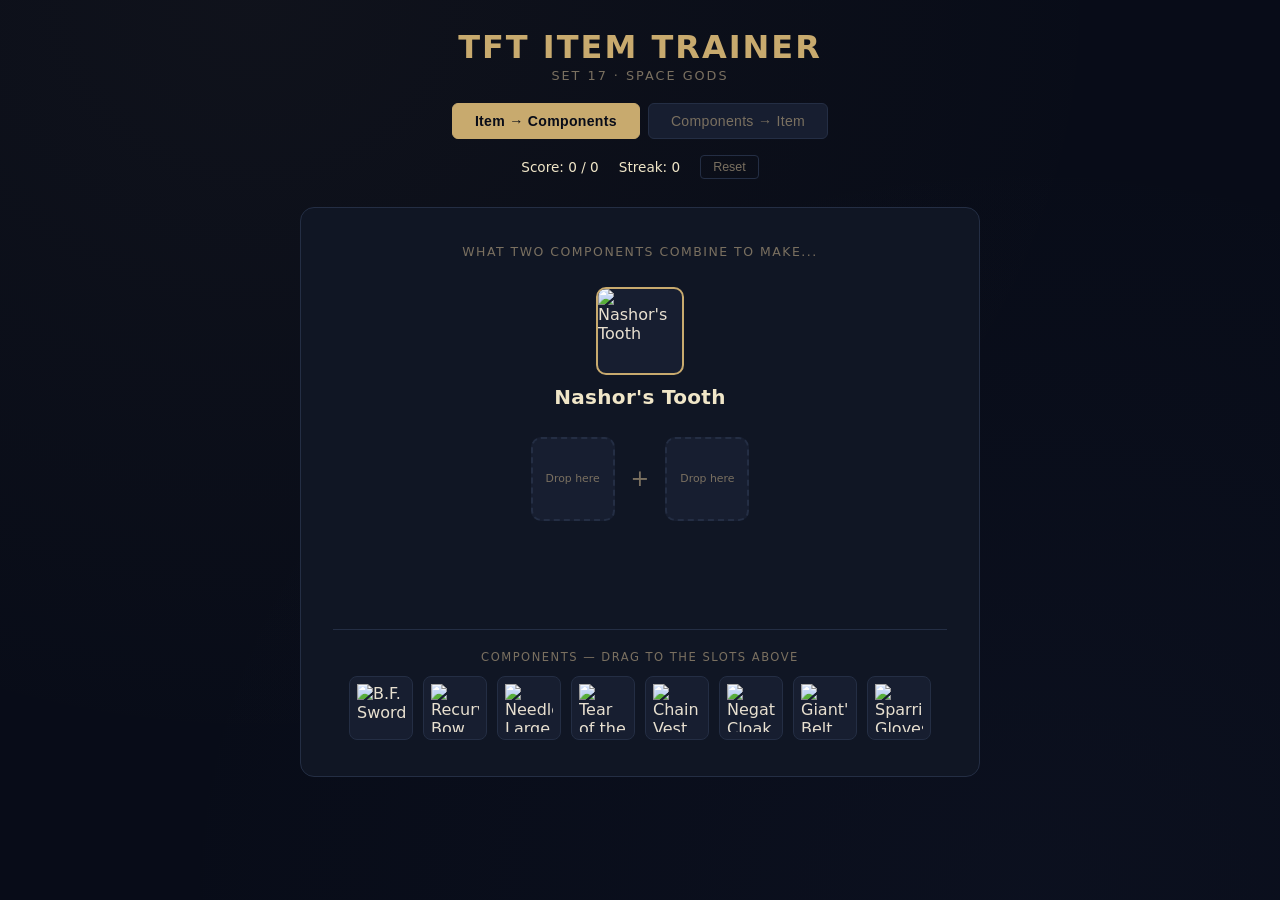
==== index.html @ 250c2fcd "Initial commit: TFT Set 17 item trainer Co-Authored-By: Claude Sonnet 4.6 <noreply@anthropic.com>" ====
<!DOCTYPE html>
<html lang="en">
<head>
  <meta charset="UTF-8">
  <meta name="viewport" content="width=device-width, initial-scale=1.0">
  <title>TFT Item Trainer — Set 17</title>
  <link rel="stylesheet" href="style.css">
</head>
<body>
  <header>
    <h1>TFT Item Trainer</h1>
    <p class="subtitle">Set 17 · Space Gods</p>
    <div class="mode-tabs">
      <button id="tab-mode1" class="tab active">Item → Components</button>
      <button id="tab-mode2" class="tab">Components → Item</button>
    </div>
    <div class="score-bar">
      <span id="score-display">Score: 0 / 0</span>
      <span id="streak-display">Streak: 0</span>
      <button id="reset-btn" class="btn-reset">Reset</button>
    </div>
  </header>

  <main>
    <!-- Mode 1: Given an item, drag the two components -->
    <section id="mode1" class="game-section">
      <p class="prompt-label">What two components combine to make...</p>

      <div class="target-item">
        <img id="m1-target-img" src="" alt="">
        <div id="m1-target-name" class="item-name"></div>
      </div>

      <div class="drop-area">
        <div class="drop-slot">
          <div class="drop-zone" id="drop1" data-slot="0">
            <span class="placeholder">Drop here</span>
          </div>
          <div class="slot-label" id="slot1-label"></div>
        </div>
        <div class="operator">+</div>
        <div class="drop-slot">
          <div class="drop-zone" id="drop2" data-slot="1">
            <span class="placeholder">Drop here</span>
          </div>
          <div class="slot-label" id="slot2-label"></div>
        </div>
      </div>

      <div id="m1-feedback" class="feedback"></div>
      <button id="m1-next" class="btn-next hidden">Next Item →</button>

      <div class="component-tray">
        <div class="tray-label">Components — drag to the slots above</div>
        <div id="component-tray" class="tray-items"></div>
      </div>
    </section>

    <!-- Mode 2: Given two components, select the item they make -->
    <section id="mode2" class="game-section hidden">
      <p class="prompt-label">These two components combine into...</p>

      <div class="components-given">
        <div class="comp-display">
          <img id="m2-comp1-img" src="" alt="">
          <span id="m2-comp1-name" class="comp-name"></span>
        </div>
        <div class="operator large">+</div>
        <div class="comp-display">
          <img id="m2-comp2-img" src="" alt="">
          <span id="m2-comp2-name" class="comp-name"></span>
        </div>
        <div class="operator large">=</div>
        <div class="question-mark">?</div>
      </div>

      <div id="choices-grid" class="choices-grid"></div>
      <div id="m2-feedback" class="feedback"></div>
      <button id="m2-next" class="btn-next hidden">Next →</button>
    </section>
  </main>

  <div id="item-tooltip" class="item-tooltip" hidden>
    <div class="tooltip-name"></div>
    <div class="tooltip-stats"></div>
    <div class="tooltip-desc"></div>
  </div>

  <script src="game.js"></script>
</body>
</html>
---- style.css ----
:root {
  --bg: #080C18;
  --surface: #101624;
  --surface2: #171E30;
  --surface3: #1F2840;
  --gold: #C8AA6E;
  --gold-light: #F0E6C8;
  --gold-dim: rgba(200, 170, 110, 0.15);
  --text: #E8E0D0;
  --text-muted: #7A7060;
  --border: #242E44;
  --correct: #4CAF82;
  --correct-bg: rgba(76, 175, 130, 0.12);
  --wrong: #E05C5C;
  --wrong-bg: rgba(224, 92, 92, 0.12);
}

* { box-sizing: border-box; margin: 0; padding: 0; }

body {
  background: var(--bg);
  color: var(--text);
  font-family: 'Segoe UI', system-ui, sans-serif;
  min-height: 100vh;
  display: flex;
  flex-direction: column;
  align-items: center;
  padding: 28px 16px 48px;
  background-image:
    radial-gradient(ellipse at 20% 0%, rgba(200, 170, 110, 0.04) 0%, transparent 60%),
    radial-gradient(ellipse at 80% 100%, rgba(100, 120, 200, 0.04) 0%, transparent 60%);
}

/* ── Header ── */

header {
  width: 100%;
  max-width: 680px;
  text-align: center;
  margin-bottom: 28px;
}

h1 {
  font-size: 2rem;
  font-weight: 700;
  color: var(--gold);
  letter-spacing: 2px;
  text-transform: uppercase;
}

.subtitle {
  font-size: 0.8rem;
  color: var(--text-muted);
  letter-spacing: 2px;
  text-transform: uppercase;
  margin-top: 2px;
  margin-bottom: 20px;
}

.mode-tabs {
  display: flex;
  gap: 8px;
  justify-content: center;
  margin-bottom: 16px;
}

.tab {
  background: var(--surface2);
  border: 1px solid var(--border);
  color: var(--text-muted);
  padding: 9px 22px;
  border-radius: 6px;
  cursor: pointer;
  font-size: 0.88rem;
  letter-spacing: 0.3px;
  transition: all 0.18s;
}

.tab.active {
  background: var(--gold);
  color: #080C18;
  border-color: var(--gold);
  font-weight: 700;
}

.tab:hover:not(.active) {
  border-color: var(--gold);
  color: var(--gold);
}

.score-bar {
  display: flex;
  gap: 20px;
  justify-content: center;
  align-items: center;
  font-size: 0.85rem;
  color: var(--text-muted);
}

.score-bar #score-display,
.score-bar #streak-display {
  color: var(--gold-light);
}

.btn-reset {
  background: transparent;
  border: 1px solid var(--border);
  color: var(--text-muted);
  padding: 4px 12px;
  border-radius: 4px;
  cursor: pointer;
  font-size: 0.78rem;
  transition: all 0.18s;
}

.btn-reset:hover {
  border-color: var(--wrong);
  color: var(--wrong);
}

/* ── Game section ── */

main {
  width: 100%;
  max-width: 680px;
}

.game-section {
  background: var(--surface);
  border: 1px solid var(--border);
  border-radius: 14px;
  padding: 36px 32px;
  display: flex;
  flex-direction: column;
  align-items: center;
  gap: 28px;
}

.hidden { display: none !important; }

.prompt-label {
  font-size: 0.78rem;
  color: var(--text-muted);
  text-transform: uppercase;
  letter-spacing: 1.5px;
}

/* ── Target item (Mode 1) ── */

.target-item {
  display: flex;
  flex-direction: column;
  align-items: center;
  gap: 10px;
}

.target-item img {
  width: 88px;
  height: 88px;
  border: 2px solid var(--gold);
  border-radius: 10px;
  background: var(--surface2);
  image-rendering: auto;
  cursor: help;
}

.target-item { cursor: help; }

.item-name {
  font-size: 1.25rem;
  font-weight: 700;
  color: var(--gold-light);
  letter-spacing: 0.3px;
}

/* ── Drop area ── */

.drop-area {
  display: flex;
  align-items: flex-start;
  gap: 16px;
}

.drop-slot {
  display: flex;
  flex-direction: column;
  align-items: center;
  gap: 8px;
}

.drop-zone {
  width: 84px;
  height: 84px;
  border: 2px dashed var(--border);
  border-radius: 10px;
  background: var(--surface2);
  display: flex;
  align-items: center;
  justify-content: center;
  transition: border-color 0.18s, background 0.18s, box-shadow 0.18s;
  cursor: default;
}

.drop-zone.drag-over {
  border-color: var(--gold);
  background: var(--gold-dim);
  border-style: solid;
}

.drop-zone.correct {
  border-color: var(--correct);
  border-style: solid;
  box-shadow: 0 0 14px rgba(76, 175, 130, 0.35);
}

.drop-zone.wrong {
  border-color: var(--wrong);
  border-style: solid;
  animation: shake 0.4s ease;
}

.drop-zone img {
  width: 68px;
  height: 68px;
  border-radius: 7px;
  cursor: grab;
}

.drop-zone img:active { cursor: grabbing; }

.drop-zone.correct img,
.drop-zone.wrong img { cursor: default; }

.drop-zone .placeholder {
  font-size: 0.68rem;
  color: var(--text-muted);
  text-align: center;
  pointer-events: none;
  line-height: 1.4;
}

.slot-label {
  min-height: 18px;
  font-size: 0.68rem;
  color: var(--text-muted);
  text-align: center;
  max-width: 90px;
  white-space: nowrap;
  overflow: hidden;
  text-overflow: ellipsis;
}

.operator {
  font-size: 1.4rem;
  color: var(--text-muted);
  margin-top: 28px;
}

.operator.large {
  font-size: 1.6rem;
  margin-top: 0;
}

/* ── Feedback ── */

.feedback {
  min-height: 26px;
  font-size: 0.95rem;
  font-weight: 600;
  text-align: center;
}

.feedback.correct { color: var(--correct); }
.feedback.wrong { color: var(--wrong); }

/* ── Next button ── */

.btn-next {
  background: var(--gold);
  color: #080C18;
  border: none;
  padding: 11px 32px;
  border-radius: 8px;
  font-size: 0.95rem;
  font-weight: 700;
  cursor: pointer;
  letter-spacing: 0.4px;
  transition: background 0.18s, transform 0.1s;
}

.btn-next:hover {
  background: var(--gold-light);
  transform: scale(1.03);
}

/* ── Component tray ── */

.component-tray {
  width: 100%;
  display: flex;
  flex-direction: column;
  align-items: center;
  gap: 12px;
  border-top: 1px solid var(--border);
  padding-top: 20px;
}

.tray-label {
  font-size: 0.72rem;
  text-transform: uppercase;
  letter-spacing: 1.5px;
  color: var(--text-muted);
}

.tray-items {
  display: flex;
  flex-wrap: wrap;
  gap: 10px;
  justify-content: center;
}

.tray-item {
  width: 64px;
  height: 64px;
  background: var(--surface2);
  border: 1px solid var(--border);
  border-radius: 8px;
  cursor: grab;
  display: flex;
  flex-direction: column;
  align-items: center;
  justify-content: center;
  transition: border-color 0.18s, transform 0.12s, background 0.18s;
  position: relative;
  user-select: none;
}

.tray-item:hover {
  border-color: var(--gold);
  background: var(--gold-dim);
  transform: scale(1.07);
}

.tray-item.dragging {
  opacity: 0.5;
  cursor: grabbing;
}

.tray-item img {
  width: 48px;
  height: 48px;
  pointer-events: none;
}

.tray-tooltip {
  position: absolute;
  bottom: calc(100% + 6px);
  left: 50%;
  transform: translateX(-50%);
  background: #000;
  color: var(--text);
  font-size: 0.68rem;
  padding: 4px 8px;
  border-radius: 5px;
  white-space: nowrap;
  opacity: 0;
  pointer-events: none;
  transition: opacity 0.15s;
  z-index: 20;
  border: 1px solid var(--border);
}

.tray-item:hover .tray-tooltip { opacity: 1; }

/* ── Mode 2 ── */

.components-given {
  display: flex;
  align-items: center;
  gap: 16px;
}

.comp-display {
  display: flex;
  flex-direction: column;
  align-items: center;
  gap: 7px;
}

.comp-display img {
  width: 68px;
  height: 68px;
  border: 1px solid var(--gold);
  border-radius: 9px;
  background: var(--surface2);
}

.comp-name {
  font-size: 0.7rem;
  color: var(--text-muted);
  text-align: center;
  max-width: 80px;
  line-height: 1.3;
}

.question-mark {
  width: 68px;
  height: 68px;
  border: 2px dashed var(--gold);
  border-radius: 9px;
  background: var(--surface2);
  display: flex;
  align-items: center;
  justify-content: center;
  font-size: 2rem;
  color: var(--gold);
  font-weight: 700;
}

.choices-grid {
  display: grid;
  grid-template-columns: repeat(3, 1fr);
  gap: 12px;
  width: 100%;
}

.choice-card {
  background: var(--surface2);
  border: 2px solid var(--border);
  border-radius: 10px;
  padding: 14px 8px 10px;
  display: flex;
  flex-direction: column;
  align-items: center;
  gap: 9px;
  cursor: pointer;
  transition: border-color 0.18s, background 0.18s, transform 0.1s;
}

.choice-card:hover:not(.disabled) {
  border-color: var(--gold);
  background: var(--gold-dim);
  transform: scale(1.02);
}

.choice-card img {
  width: 60px;
  height: 60px;
}

.choice-name {
  font-size: 0.72rem;
  color: var(--text-muted);
  text-align: center;
  line-height: 1.3;
}

.choice-card.correct {
  border-color: var(--correct);
  background: var(--correct-bg);
}

.choice-card.correct .choice-name { color: var(--correct); }

.choice-card.wrong {
  border-color: var(--wrong);
  background: var(--wrong-bg);
}

.choice-card.disabled { cursor: default; pointer-events: none; }

/* ── Item tooltip ── */

.item-tooltip {
  position: fixed;
  z-index: 100;
  background: var(--surface3);
  border: 1px solid var(--gold);
  border-radius: 9px;
  padding: 11px 15px;
  max-width: 280px;
  pointer-events: none;
  box-shadow: 0 6px 24px rgba(0, 0, 0, 0.7);
}

.tooltip-name {
  font-size: 0.85rem;
  font-weight: 700;
  color: var(--gold);
  margin-bottom: 8px;
}

.tooltip-stats {
  display: flex;
  flex-wrap: wrap;
  gap: 4px 14px;
  padding-bottom: 8px;
  border-bottom: 1px solid var(--border);
  margin-bottom: 8px;
}

.tip-stat {
  display: flex;
  flex-direction: column;
}

.tip-stat-val {
  font-size: 0.82rem;
  font-weight: 700;
  line-height: 1.2;
}

.tip-stat-lbl {
  font-size: 0.62rem;
  color: var(--text-muted);
  line-height: 1.3;
  max-width: 64px;
}

.tooltip-desc {
  font-size: 0.78rem;
  color: var(--text);
  line-height: 1.55;
}

/* ── Animations ── */

@keyframes shake {
  0%, 100% { transform: translateX(0); }
  20%       { transform: translateX(-7px); }
  40%       { transform: translateX(7px); }
  60%       { transform: translateX(-4px); }
  80%       { transform: translateX(4px); }
}

@keyframes pop-in {
  0%   { transform: scale(0.85); opacity: 0; }
  60%  { transform: scale(1.06); }
  100% { transform: scale(1); opacity: 1; }
}

.target-item img, .components-given img {
  animation: pop-in 0.25s ease;
}
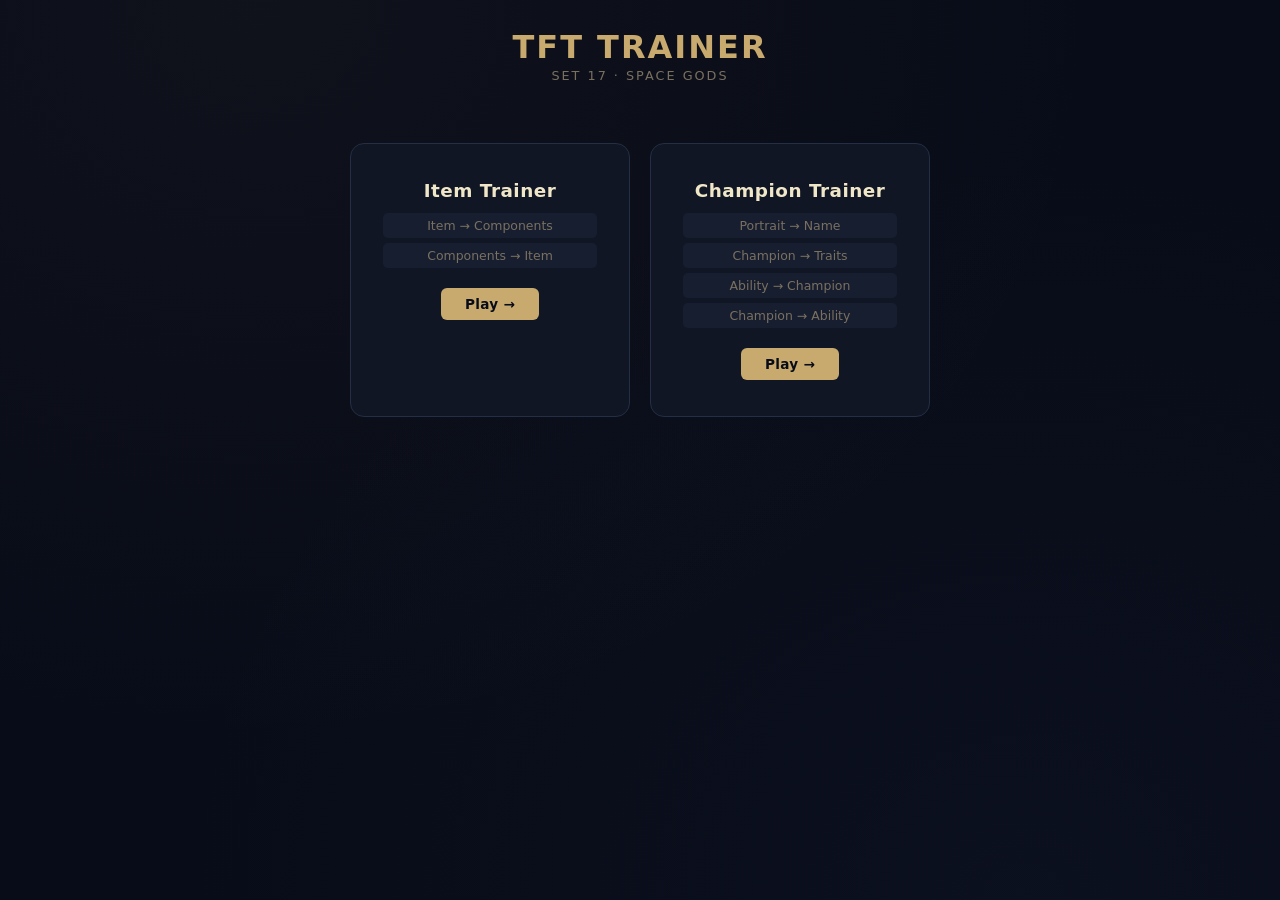
==== commit 00f961ea: "Add champion trainer and landing page - New champions.html/js/css: 4-mode champion quiz (portrait→na" ====
--- a/index.html
+++ b/index.html
@@ -3,89 +3,109 @@
 <head>
   <meta charset="UTF-8">
   <meta name="viewport" content="width=device-width, initial-scale=1.0">
-  <title>TFT Item Trainer — Set 17</title>
+  <title>TFT Trainer — Set 17</title>
   <link rel="stylesheet" href="style.css">
+  <link rel="stylesheet" href="champions.css">
+  <style>
+    .landing-cards {
+      display: flex;
+      gap: 20px;
+      justify-content: center;
+      flex-wrap: wrap;
+      margin-top: 12px;
+    }
+
+    .landing-card {
+      background: var(--surface);
+      border: 1px solid var(--border);
+      border-radius: 14px;
+      padding: 36px 32px;
+      width: 280px;
+      display: flex;
+      flex-direction: column;
+      align-items: center;
+      gap: 12px;
+      text-decoration: none;
+      color: var(--text);
+      transition: border-color 0.18s, background 0.18s, transform 0.15s;
+      cursor: pointer;
+    }
+
+    .landing-card:hover {
+      border-color: var(--gold);
+      background: var(--surface2);
+      transform: translateY(-3px);
+    }
+
+    .landing-card-title {
+      font-size: 1.15rem;
+      font-weight: 700;
+      color: var(--gold-light);
+      letter-spacing: 0.5px;
+    }
+
+    .landing-card-modes {
+      display: flex;
+      flex-direction: column;
+      gap: 5px;
+      width: 100%;
+    }
+
+    .landing-mode {
+      font-size: 0.78rem;
+      color: var(--text-muted);
+      padding: 5px 10px;
+      background: var(--surface2);
+      border-radius: 5px;
+      text-align: center;
+    }
+
+    .landing-card:hover .landing-mode {
+      background: var(--surface3);
+    }
+
+    .landing-card-cta {
+      margin-top: 8px;
+      background: var(--gold);
+      color: #080C18;
+      border-radius: 6px;
+      padding: 8px 24px;
+      font-size: 0.85rem;
+      font-weight: 700;
+      letter-spacing: 0.3px;
+    }
+  </style>
 </head>
 <body>
   <header>
-    <h1>TFT Item Trainer</h1>
+    <h1>TFT Trainer</h1>
     <p class="subtitle">Set 17 · Space Gods</p>
-    <div class="mode-tabs">
-      <button id="tab-mode1" class="tab active">Item → Components</button>
-      <button id="tab-mode2" class="tab">Components → Item</button>
-    </div>
-    <div class="score-bar">
-      <span id="score-display">Score: 0 / 0</span>
-      <span id="streak-display">Streak: 0</span>
-      <button id="reset-btn" class="btn-reset">Reset</button>
-    </div>
   </header>
 
-  <main>
-    <!-- Mode 1: Given an item, drag the two components -->
-    <section id="mode1" class="game-section">
-      <p class="prompt-label">What two components combine to make...</p>
+  <main style="display:flex; justify-content:center;">
+    <div class="landing-cards">
 
-      <div class="target-item">
-        <img id="m1-target-img" src="" alt="">
-        <div id="m1-target-name" class="item-name"></div>
-      </div>
+      <a href="items.html" class="landing-card">
+        <div class="landing-card-title">Item Trainer</div>
+        <div class="landing-card-modes">
+          <div class="landing-mode">Item → Components</div>
+          <div class="landing-mode">Components → Item</div>
+        </div>
+        <div class="landing-card-cta">Play →</div>
+      </a>
 
-      <div class="drop-area">
-        <div class="drop-slot">
-          <div class="drop-zone" id="drop1" data-slot="0">
-            <span class="placeholder">Drop here</span>
-          </div>
-          <div class="slot-label" id="slot1-label"></div>
+      <a href="champions.html" class="landing-card">
+        <div class="landing-card-title">Champion Trainer</div>
+        <div class="landing-card-modes">
+          <div class="landing-mode">Portrait → Name</div>
+          <div class="landing-mode">Champion → Traits</div>
+          <div class="landing-mode">Ability → Champion</div>
+          <div class="landing-mode">Champion → Ability</div>
         </div>
-        <div class="operator">+</div>
-        <div class="drop-slot">
-          <div class="drop-zone" id="drop2" data-slot="1">
-            <span class="placeholder">Drop here</span>
-          </div>
-          <div class="slot-label" id="slot2-label"></div>
-        </div>
-      </div>
+        <div class="landing-card-cta">Play →</div>
+      </a>
 
-      <div id="m1-feedback" class="feedback"></div>
-      <button id="m1-next" class="btn-next hidden">Next Item →</button>
-
-      <div class="component-tray">
-        <div class="tray-label">Components — drag to the slots above</div>
-        <div id="component-tray" class="tray-items"></div>
-      </div>
-    </section>
-
-    <!-- Mode 2: Given two components, select the item they make -->
-    <section id="mode2" class="game-section hidden">
-      <p class="prompt-label">These two components combine into...</p>
-
-      <div class="components-given">
-        <div class="comp-display">
-          <img id="m2-comp1-img" src="" alt="">
-          <span id="m2-comp1-name" class="comp-name"></span>
-        </div>
-        <div class="operator large">+</div>
-        <div class="comp-display">
-          <img id="m2-comp2-img" src="" alt="">
-          <span id="m2-comp2-name" class="comp-name"></span>
-        </div>
-        <div class="operator large">=</div>
-        <div class="question-mark">?</div>
-      </div>
-
-      <div id="choices-grid" class="choices-grid"></div>
-      <div id="m2-feedback" class="feedback"></div>
-      <button id="m2-next" class="btn-next hidden">Next →</button>
-    </section>
+    </div>
   </main>
-
-  <div id="item-tooltip" class="item-tooltip" hidden>
-    <div class="tooltip-name"></div>
-    <div class="tooltip-stats"></div>
-    <div class="tooltip-desc"></div>
-  </div>
-
-  <script src="game.js"></script>
 </body>
 </html>
--- a/style.css
+++ b/style.css
@@ -339,6 +339,13 @@
   border-color: var(--gold);
   background: var(--gold-dim);
   transform: scale(1.07);
+}
+
+.tray-item.selected {
+  border-color: var(--gold);
+  background: var(--gold-dim);
+  transform: scale(1.07);
+  box-shadow: 0 0 14px rgba(200, 170, 110, 0.5);
 }
 
 .tray-item.dragging {
@@ -542,3 +549,74 @@
 .target-item img, .components-given img {
   animation: pop-in 0.25s ease;
 }
+
+/* ── Touch drag ghost ── */
+
+.drag-ghost {
+  position: fixed;
+  pointer-events: none;
+  z-index: 999;
+  width: 72px;
+  height: 72px;
+  border: 2px solid var(--gold);
+  border-radius: 10px;
+  background: var(--surface2);
+  display: flex;
+  align-items: center;
+  justify-content: center;
+  box-shadow: 0 8px 24px rgba(0, 0, 0, 0.7);
+  transform: scale(1.12);
+}
+
+.drag-ghost img {
+  width: 54px;
+  height: 54px;
+}
+
+/* ── Mobile ── */
+
+@media (max-width: 580px) {
+  body { padding: 16px 12px 40px; }
+
+  h1 { font-size: 1.4rem; }
+  .subtitle { font-size: 0.7rem; margin-bottom: 14px; }
+
+  .mode-tabs { gap: 6px; }
+  .tab { padding: 7px 13px; font-size: 0.8rem; }
+
+  .score-bar { gap: 12px; font-size: 0.8rem; }
+
+  .game-section { padding: 20px 14px; gap: 18px; }
+
+  /* Target item */
+  .target-item img { width: 72px; height: 72px; }
+  .item-name { font-size: 1rem; }
+
+  /* Drop zones */
+  .drop-zone { width: 72px; height: 72px; }
+  .drop-zone img { width: 56px; height: 56px; }
+  .slot-label { font-size: 0.6rem; max-width: 76px; }
+  .operator { margin-top: 24px; font-size: 1.2rem; }
+
+  /* Component tray */
+  .tray-item { width: 54px; height: 54px; }
+  .tray-item img { width: 40px; height: 40px; }
+  .tray-label { font-size: 0.65rem; }
+
+  /* Mode 2 */
+  .components-given { gap: 10px; }
+  .comp-display img { width: 56px; height: 56px; }
+  .question-mark { width: 56px; height: 56px; font-size: 1.6rem; }
+  .operator.large { font-size: 1.3rem; }
+
+  .choices-grid { grid-template-columns: repeat(2, 1fr); gap: 8px; }
+  .choice-card { padding: 10px 6px 8px; gap: 7px; }
+  .choice-card img { width: 52px; height: 52px; }
+  .choice-name { font-size: 0.68rem; }
+
+  /* Tooltip — keep it narrower on small screens */
+  .item-tooltip { max-width: 220px; }
+
+  /* Next button — full width for easy tapping */
+  .btn-next { width: 100%; text-align: center; }
+}
--- a/champions.css
+++ b/champions.css
@@ -0,0 +1,279 @@
+/* ── Site navigation ── */
+
+.site-nav {
+  display: flex;
+  justify-content: center;
+  align-items: center;
+  gap: 8px;
+  margin-bottom: 12px;
+  font-size: 0.82rem;
+}
+
+.site-nav a {
+  color: var(--text-muted);
+  text-decoration: none;
+  padding: 4px 10px;
+  border-radius: 5px;
+  border: 1px solid transparent;
+  transition: all 0.18s;
+}
+
+.site-nav a:hover { color: var(--gold); border-color: var(--border); }
+
+.site-nav .nav-active {
+  color: var(--gold);
+  border-color: var(--gold);
+}
+
+.nav-sep { color: var(--text-muted); }
+
+/* ── Ability display (mode 1) ── */
+
+.ability-display {
+  background: var(--surface2);
+  border: 1px solid var(--gold);
+  border-radius: 10px;
+  padding: 18px 22px;
+  max-width: 480px;
+  width: 100%;
+  text-align: center;
+}
+
+.ability-name {
+  font-size: 1.05rem;
+  font-weight: 700;
+  color: var(--gold-light);
+  margin-bottom: 8px;
+}
+
+.ability-desc {
+  font-size: 0.85rem;
+  color: var(--text);
+  line-height: 1.6;
+}
+
+/* ── Portrait cards (mode 1 + mode 4 choices) ── */
+
+.portrait-grid {
+  grid-template-columns: repeat(4, 1fr) !important;
+  gap: 10px;
+}
+
+.portrait-card {
+  background: var(--surface2);
+  border: 2px solid var(--border);
+  border-radius: 10px;
+  overflow: hidden;
+  cursor: pointer;
+  transition: border-color 0.18s, transform 0.1s, background 0.18s;
+  display: flex;
+  flex-direction: column;
+  align-items: center;
+}
+
+.portrait-card:hover:not(.disabled) {
+  border-color: var(--gold);
+  transform: scale(1.03);
+}
+
+.portrait-card img {
+  width: 100%;
+  aspect-ratio: 1;
+  object-fit: cover;
+  display: block;
+}
+
+.portrait-card .card-name {
+  font-size: 0.68rem;
+  color: var(--text-muted);
+  padding: 5px 4px;
+  text-align: center;
+  line-height: 1.3;
+}
+
+.portrait-card.correct { border-color: var(--correct); background: var(--correct-bg); }
+.portrait-card.correct .card-name { color: var(--correct); }
+.portrait-card.wrong { border-color: var(--wrong); background: var(--wrong-bg); animation: shake 0.4s ease; }
+.portrait-card.disabled { cursor: default; pointer-events: none; }
+
+/* ── Champion display (modes 2, 3) ── */
+
+.champion-display {
+  display: flex;
+  flex-direction: column;
+  align-items: center;
+  gap: 10px;
+}
+
+.champ-portrait-lg {
+  width: 160px;
+  height: 160px;
+  border: 2px solid var(--gold);
+  border-radius: 12px;
+  overflow: hidden;
+  background: var(--surface2);
+}
+
+.champ-portrait-lg img {
+  width: 100%;
+  height: 100%;
+  object-fit: cover;
+}
+
+.champ-portrait-xl {
+  width: 220px;
+  height: 220px;
+  border: 2px solid var(--gold);
+  border-radius: 14px;
+  overflow: hidden;
+  background: var(--surface2);
+}
+
+.champ-portrait-xl img {
+  width: 100%;
+  height: 100%;
+  object-fit: cover;
+}
+
+.champ-name-lg {
+  font-size: 1.15rem;
+  font-weight: 700;
+  color: var(--gold-light);
+}
+
+/* ── Ability cards (mode 2) ── */
+
+.ability-grid {
+  grid-template-columns: repeat(2, 1fr) !important;
+}
+
+.ability-card {
+  background: var(--surface2);
+  border: 2px solid var(--border);
+  border-radius: 10px;
+  padding: 14px 12px;
+  cursor: pointer;
+  transition: border-color 0.18s, background 0.18s, transform 0.1s;
+  display: flex;
+  flex-direction: column;
+  gap: 6px;
+}
+
+.ability-card:hover:not(.disabled) {
+  border-color: var(--gold);
+  background: var(--gold-dim);
+  transform: scale(1.02);
+}
+
+.ability-card .card-ability-name {
+  font-size: 0.82rem;
+  font-weight: 700;
+  color: var(--gold-light);
+}
+
+.ability-card .card-ability-desc {
+  font-size: 0.75rem;
+  color: var(--text-muted);
+  line-height: 1.5;
+}
+
+.ability-card.correct { border-color: var(--correct); background: var(--correct-bg); }
+.ability-card.correct .card-ability-name,
+.ability-card.correct .card-ability-desc { color: var(--correct); }
+.ability-card.wrong { border-color: var(--wrong); background: var(--wrong-bg); animation: shake 0.4s ease; }
+.ability-card.disabled { cursor: default; pointer-events: none; }
+
+/* ── Trait chips (mode 3) ── */
+
+.trait-chips {
+  display: flex;
+  flex-wrap: wrap;
+  gap: 8px;
+  justify-content: center;
+  max-width: 500px;
+  width: 100%;
+}
+
+.trait-chip {
+  background: var(--surface2);
+  border: 2px solid var(--border);
+  border-radius: 20px;
+  padding: 6px 16px;
+  font-size: 0.82rem;
+  cursor: pointer;
+  transition: border-color 0.18s, background 0.18s, transform 0.1s;
+  user-select: none;
+  color: var(--text-muted);
+}
+
+.trait-chip:hover:not(.disabled) { border-color: var(--gold); background: var(--gold-dim); color: var(--gold-light); }
+.trait-chip.selected { border-color: var(--gold); background: var(--gold-dim); color: var(--gold-light); }
+.trait-chip.correct { border-color: var(--correct); background: var(--correct-bg); color: var(--correct); }
+.trait-chip.wrong { border-color: var(--wrong); background: var(--wrong-bg); color: var(--wrong); }
+.trait-chip.missed { border-color: var(--correct); background: var(--correct-bg); color: var(--correct); opacity: 0.55; }
+.trait-chip.disabled { cursor: default; pointer-events: none; }
+
+/* ── Name cards (mode 4) ── */
+
+.name-grid {
+  grid-template-columns: repeat(2, 1fr) !important;
+}
+
+.name-card {
+  background: var(--surface2);
+  border: 2px solid var(--border);
+  border-radius: 10px;
+  padding: 14px;
+  font-size: 0.9rem;
+  font-weight: 600;
+  text-align: center;
+  cursor: pointer;
+  transition: border-color 0.18s, background 0.18s, transform 0.1s;
+  color: var(--text);
+}
+
+.name-card:hover:not(.disabled) {
+  border-color: var(--gold);
+  background: var(--gold-dim);
+  color: var(--gold-light);
+  transform: scale(1.02);
+}
+
+.name-card.correct { border-color: var(--correct); background: var(--correct-bg); color: var(--correct); }
+.name-card.wrong { border-color: var(--wrong); background: var(--wrong-bg); color: var(--wrong); animation: shake 0.4s ease; }
+.name-card.disabled { cursor: default; pointer-events: none; }
+
+/* ── Cost badges ── */
+
+.cost-badge {
+  display: inline-block;
+  padding: 1px 5px;
+  border-radius: 4px;
+  font-size: 0.62rem;
+  font-weight: 700;
+  vertical-align: middle;
+  margin-left: 4px;
+  color: #fff;
+}
+
+/* ── Mobile ── */
+
+@media (max-width: 580px) {
+  .portrait-grid { grid-template-columns: repeat(2, 1fr) !important; }
+  .ability-grid { grid-template-columns: 1fr !important; }
+
+  .champ-portrait-xl { width: 160px; height: 160px; }
+  .champ-portrait-lg { width: 120px; height: 120px; }
+
+  .ability-card { padding: 10px; }
+  .ability-card .card-ability-name { font-size: 0.78rem; }
+  .ability-card .card-ability-desc { font-size: 0.7rem; }
+
+  .trait-chip { font-size: 0.76rem; padding: 5px 12px; }
+
+  .name-card { font-size: 0.82rem; padding: 11px 8px; }
+
+  .ability-display { padding: 14px 16px; }
+  .ability-name { font-size: 0.95rem; }
+  .ability-desc { font-size: 0.8rem; }
+}
